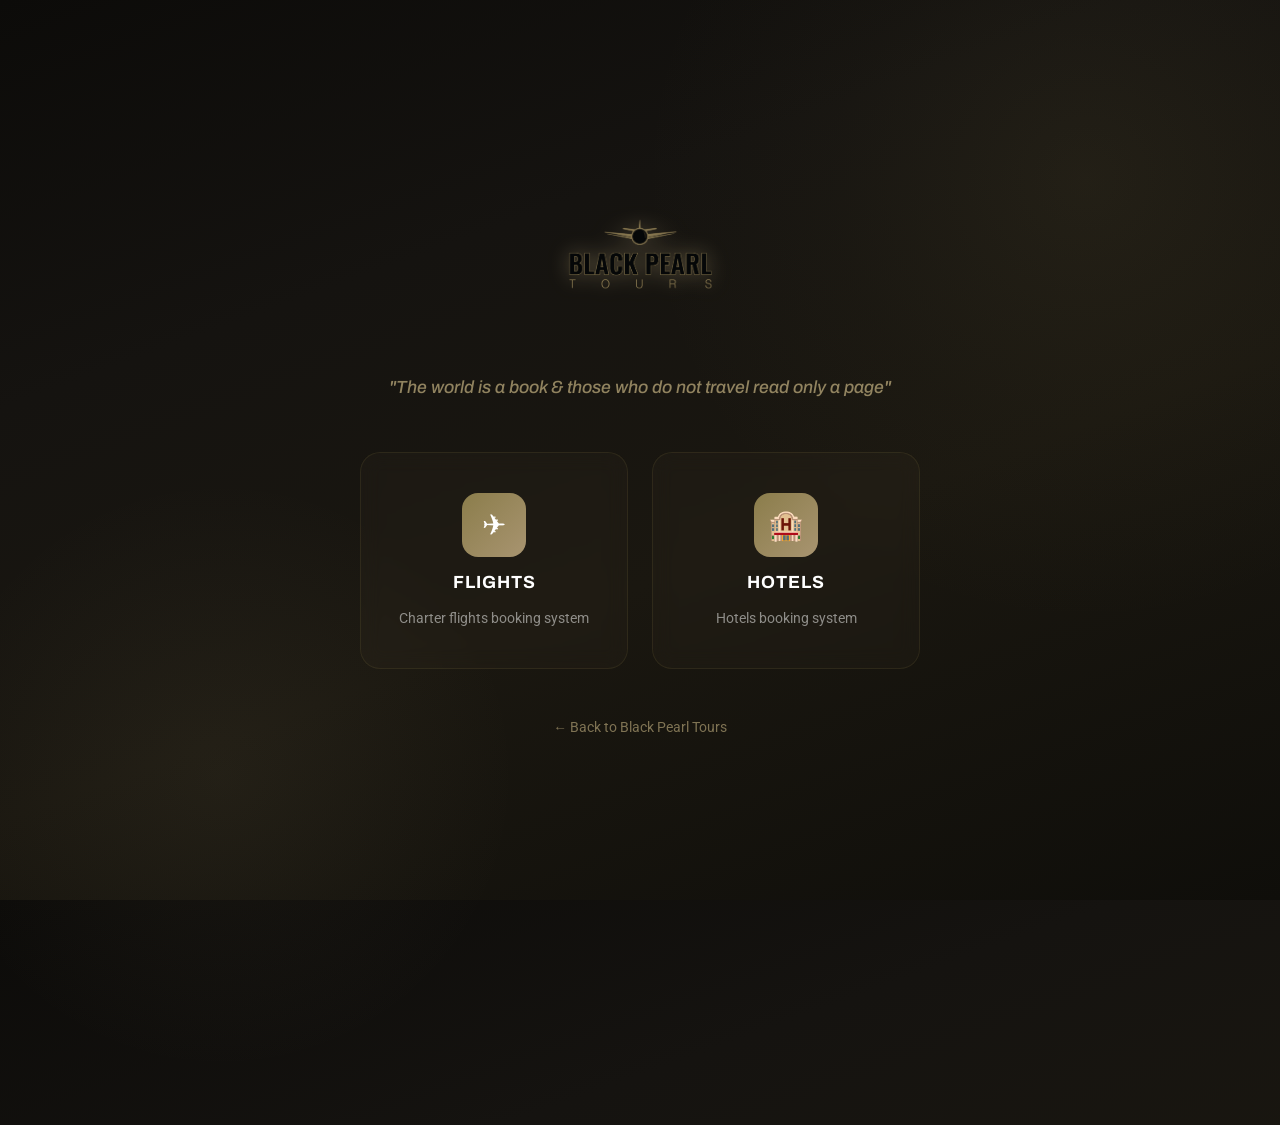
==== agentlogin.html @ b80a2f74 "Add local agent login page with flights & hotels links - Create agentlogin.html with two options: Fl" ====
<!DOCTYPE html>
<html lang="en">
<head>
  <meta charset="UTF-8">
  <meta name="viewport" content="width=device-width, initial-scale=1.0">
  <title>Agent Login - Black Pearl Tours</title>
  <link rel="preconnect" href="https://fonts.googleapis.com">
  <link rel="preconnect" href="https://fonts.gstatic.com" crossorigin>
  <link href="https://fonts.googleapis.com/css2?family=Archivo:wght@400;500;600;700;800;900&family=Roboto:wght@300;400;500;700&display=swap" rel="stylesheet">
  <style>
    *, *::before, *::after { margin: 0; padding: 0; box-sizing: border-box; }

    body {
      font-family: 'Roboto', sans-serif;
      min-height: 100vh;
      display: flex;
      align-items: center;
      justify-content: center;
      background: linear-gradient(160deg, #0c0b09 0%, #151310 30%, #1a1710 60%, #0f0e0a 100%);
      color: #fff;
      position: relative;
      overflow: hidden;
    }

    body::before {
      content: '';
      position: absolute;
      top: -30%;
      right: -20%;
      width: 900px;
      height: 900px;
      background: radial-gradient(circle, rgba(139,125,75,0.1) 0%, rgba(139,125,75,0.03) 40%, transparent 70%);
      border-radius: 50%;
    }

    body::after {
      content: '';
      position: absolute;
      bottom: -25%;
      left: -10%;
      width: 700px;
      height: 700px;
      background: radial-gradient(circle, rgba(196,178,130,0.06) 0%, transparent 60%);
      border-radius: 50%;
    }

    .container {
      text-align: center;
      position: relative;
      z-index: 1;
      padding: 40px 20px;
      max-width: 600px;
      width: 100%;
    }

    .logo-img {
      height: 180px;
      width: auto;
      margin: 0 auto 30px;
      display: block;
      filter: drop-shadow(0 0 10px rgba(196, 178, 130, 0.36));
    }

    .tagline {
      font-family: 'Archivo', sans-serif;
      font-size: 1.1rem;
      font-weight: 500;
      color: rgba(196, 178, 130, 0.7);
      font-style: italic;
      margin-bottom: 50px;
      line-height: 1.6;
    }

    .login-options {
      display: flex;
      gap: 24px;
      justify-content: center;
      flex-wrap: wrap;
    }

    .login-card {
      display: flex;
      flex-direction: column;
      align-items: center;
      gap: 16px;
      padding: 40px 36px;
      background: rgba(139,125,75,0.05);
      backdrop-filter: blur(10px);
      border: 1px solid rgba(139,125,75,0.15);
      border-radius: 20px;
      text-decoration: none;
      color: #fff;
      transition: all 0.3s ease;
      flex: 1;
      min-width: 220px;
    }

    .login-card:hover {
      transform: translateY(-5px);
      background: rgba(139,125,75,0.1);
      border-color: #8B7D4B;
      box-shadow: 0 8px 30px rgba(139,125,75,0.15);
    }

    .login-icon {
      width: 64px;
      height: 64px;
      background: linear-gradient(135deg, #8B7D4B, #A89470);
      border-radius: 16px;
      display: flex;
      align-items: center;
      justify-content: center;
      font-size: 1.8rem;
    }

    .login-card h3 {
      font-family: 'Archivo', sans-serif;
      font-size: 1.1rem;
      font-weight: 700;
      letter-spacing: 1px;
      text-transform: uppercase;
    }

    .login-card p {
      font-size: 0.85rem;
      color: rgba(255,255,255,0.5);
      line-height: 1.5;
    }

    .back-link {
      display: inline-block;
      margin-top: 50px;
      color: rgba(196,178,130,0.6);
      font-size: 0.85rem;
      text-decoration: none;
      transition: color 0.3s ease;
    }

    .back-link:hover {
      color: #C4B282;
    }

    @media (max-width: 480px) {
      .login-options { flex-direction: column; }
      .login-card { min-width: unset; }
      .logo-img { height: 140px; }
    }
  </style>
</head>
<body>

  <div class="container">
    <a href="/">
      <img src="logo.png" alt="Black Pearl Tours" class="logo-img">
    </a>
    <p class="tagline">"The world is a book &amp; those who do not travel read only a page"</p>

    <div class="login-options">
      <a href="https://online.blackpearlholiday.com/index.php?route=account/login" target="_blank" class="login-card">
        <div class="login-icon">&#9992;</div>
        <h3>Flights</h3>
        <p>Charter flights booking system</p>
      </a>
      <a href="https://agency.blackpearlholiday.com/reseller/auth/" target="_blank" class="login-card">
        <div class="login-icon">&#127976;</div>
        <h3>Hotels</h3>
        <p>Hotels booking system</p>
      </a>
    </div>

    <a href="/" class="back-link">&larr; Back to Black Pearl Tours</a>
  </div>

</body>
</html>
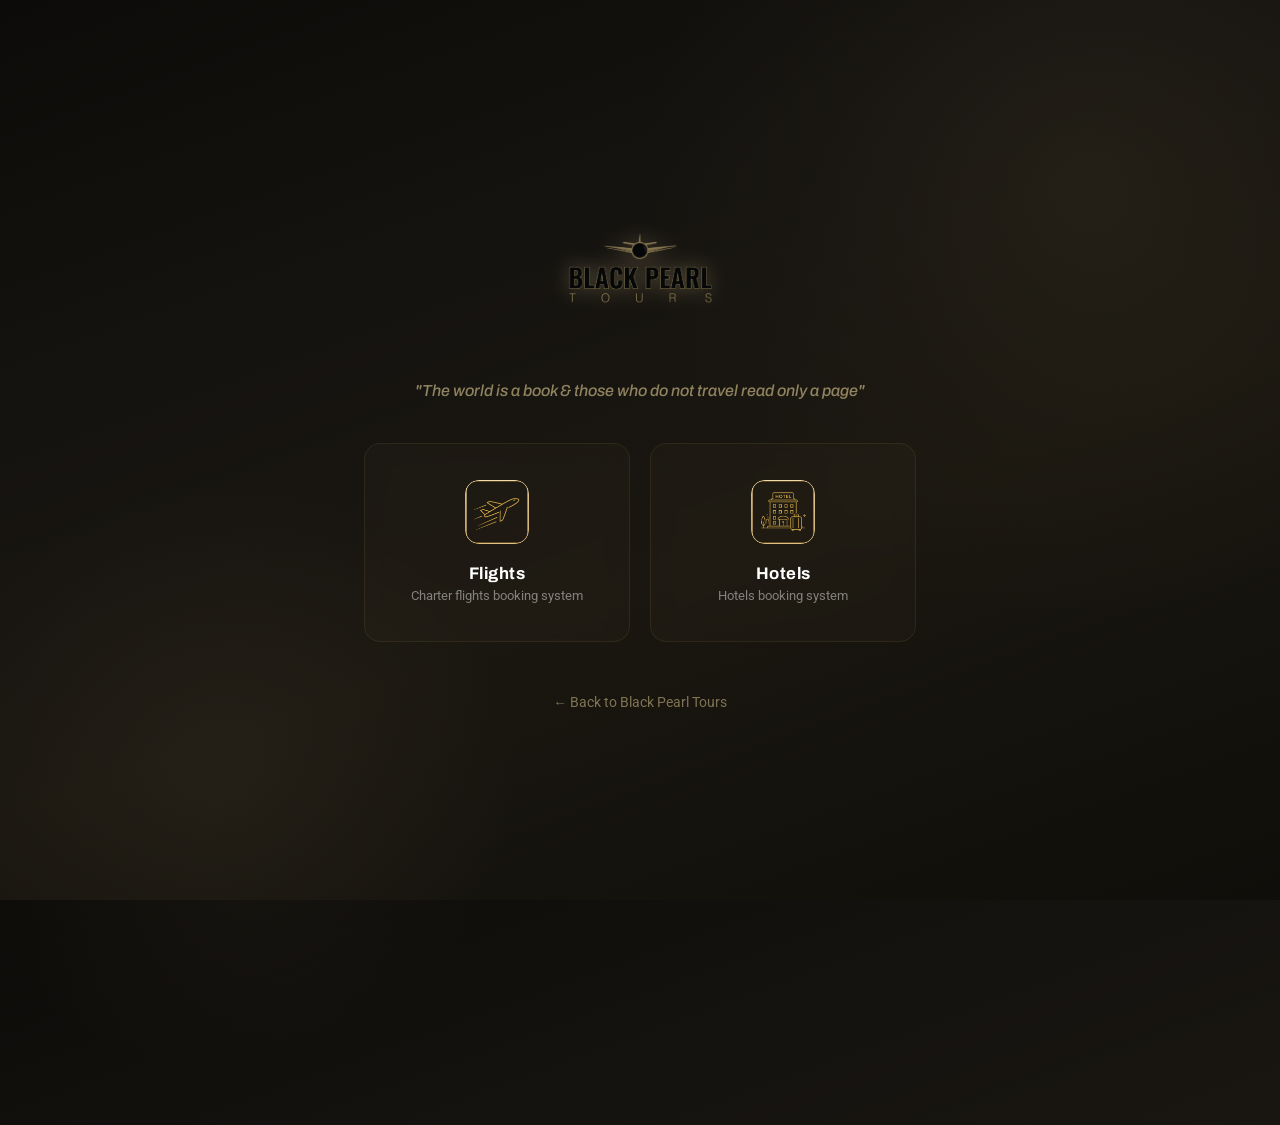
==== commit a79b88f0: "Make agent login page mobile-friendly - Horizontal card layout on mobile with icon, text, and arrow " ====
--- a/agentlogin.html
+++ b/agentlogin.html
@@ -13,6 +13,7 @@
     body {
       font-family: 'Roboto', sans-serif;
       min-height: 100vh;
+      min-height: 100dvh;
       display: flex;
       align-items: center;
       justify-content: center;
@@ -20,6 +21,7 @@
       color: #fff;
       position: relative;
       overflow: hidden;
+      -webkit-tap-highlight-color: transparent;
     }
 
     body::before {
@@ -48,102 +50,147 @@
       text-align: center;
       position: relative;
       z-index: 1;
-      padding: 40px 20px;
+      padding: 40px 24px;
       max-width: 600px;
       width: 100%;
     }
 
     .logo-img {
-      height: 180px;
+      height: 160px;
       width: auto;
-      margin: 0 auto 30px;
+      margin: 0 auto 20px;
       display: block;
       filter: drop-shadow(0 0 10px rgba(196, 178, 130, 0.36));
     }
 
     .tagline {
       font-family: 'Archivo', sans-serif;
-      font-size: 1.1rem;
+      font-size: 1rem;
       font-weight: 500;
       color: rgba(196, 178, 130, 0.7);
       font-style: italic;
-      margin-bottom: 50px;
+      margin-bottom: 40px;
       line-height: 1.6;
+      padding: 0 10px;
     }
 
     .login-options {
       display: flex;
-      gap: 24px;
-      justify-content: center;
-      flex-wrap: wrap;
+      flex-direction: column;
+      gap: 16px;
     }
 
     .login-card {
       display: flex;
-      flex-direction: column;
       align-items: center;
-      gap: 16px;
-      padding: 40px 36px;
+      gap: 20px;
+      padding: 24px 28px;
       background: rgba(139,125,75,0.05);
       backdrop-filter: blur(10px);
       border: 1px solid rgba(139,125,75,0.15);
-      border-radius: 20px;
+      border-radius: 16px;
       text-decoration: none;
       color: #fff;
       transition: all 0.3s ease;
-      flex: 1;
-      min-width: 220px;
+      min-height: 88px;
+    }
+
+    .login-card:active {
+      transform: scale(0.97);
+      background: rgba(139,125,75,0.12);
+      border-color: #8B7D4B;
     }
 
     .login-card:hover {
-      transform: translateY(-5px);
       background: rgba(139,125,75,0.1);
       border-color: #8B7D4B;
       box-shadow: 0 8px 30px rgba(139,125,75,0.15);
     }
 
     .login-icon {
-      width: 64px;
-      height: 64px;
-      background: linear-gradient(135deg, #8B7D4B, #A89470);
-      border-radius: 16px;
-      display: flex;
-      align-items: center;
-      justify-content: center;
-      font-size: 1.8rem;
+      width: 56px;
+      height: 56px;
+      border-radius: 14px;
+      overflow: hidden;
+      flex-shrink: 0;
+    }
+
+    .login-icon img {
+      width: 100%;
+      height: 100%;
+      object-fit: cover;
+      border-radius: 14px;
+    }
+
+    .login-text {
+      text-align: left;
+      flex: 1;
     }
 
     .login-card h3 {
       font-family: 'Archivo', sans-serif;
-      font-size: 1.1rem;
+      font-size: 1.05rem;
       font-weight: 700;
-      letter-spacing: 1px;
-      text-transform: uppercase;
+      letter-spacing: 0.5px;
+      margin-bottom: 4px;
     }
 
     .login-card p {
-      font-size: 0.85rem;
-      color: rgba(255,255,255,0.5);
-      line-height: 1.5;
+      font-size: 0.82rem;
+      color: rgba(255,255,255,0.45);
+      line-height: 1.4;
+    }
+
+    .login-arrow {
+      color: rgba(196,178,130,0.4);
+      font-size: 1.2rem;
+      flex-shrink: 0;
+      transition: transform 0.3s ease, color 0.3s ease;
+    }
+
+    .login-card:hover .login-arrow,
+    .login-card:active .login-arrow {
+      color: rgba(196,178,130,0.8);
+      transform: translateX(4px);
     }
 
     .back-link {
-      display: inline-block;
-      margin-top: 50px;
+      display: inline-flex;
+      align-items: center;
+      gap: 6px;
+      margin-top: 40px;
       color: rgba(196,178,130,0.6);
       font-size: 0.85rem;
       text-decoration: none;
       transition: color 0.3s ease;
-    }
-
-    .back-link:hover {
+      padding: 12px 20px;
+      border-radius: 50px;
+    }
+
+    .back-link:hover,
+    .back-link:active {
       color: #C4B282;
     }
 
-    @media (max-width: 480px) {
-      .login-options { flex-direction: column; }
-      .login-card { min-width: unset; }
-      .logo-img { height: 140px; }
+    /* Desktop: side-by-side cards */
+    @media (min-width: 520px) {
+      .login-options {
+        flex-direction: row;
+        gap: 20px;
+      }
+      .login-card {
+        flex-direction: column;
+        text-align: center;
+        padding: 36px 30px;
+        flex: 1;
+      }
+      .login-text { text-align: center; }
+      .login-arrow { display: none; }
+      .login-icon {
+        width: 64px;
+        height: 64px;
+      }
+      .logo-img { height: 180px; }
     }
   </style>
 </head>
@@ -157,14 +204,20 @@
 
     <div class="login-options">
       <a href="https://online.blackpearlholiday.com/index.php?route=account/login" target="_blank" class="login-card">
-        <div class="login-icon">&#9992;</div>
-        <h3>Flights</h3>
-        <p>Charter flights booking system</p>
+        <div class="login-icon"><img src="assets/images/icons/gold/flight.png" alt="Flights"></div>
+        <div class="login-text">
+          <h3>Flights</h3>
+          <p>Charter flights booking system</p>
+        </div>
+        <span class="login-arrow">&#8594;</span>
       </a>
       <a href="https://agency.blackpearlholiday.com/reseller/auth/" target="_blank" class="login-card">
-        <div class="login-icon">&#127976;</div>
-        <h3>Hotels</h3>
-        <p>Hotels booking system</p>
+        <div class="login-icon"><img src="assets/images/icons/gold/hotel.png" alt="Hotels"></div>
+        <div class="login-text">
+          <h3>Hotels</h3>
+          <p>Hotels booking system</p>
+        </div>
+        <span class="login-arrow">&#8594;</span>
       </a>
     </div>
 
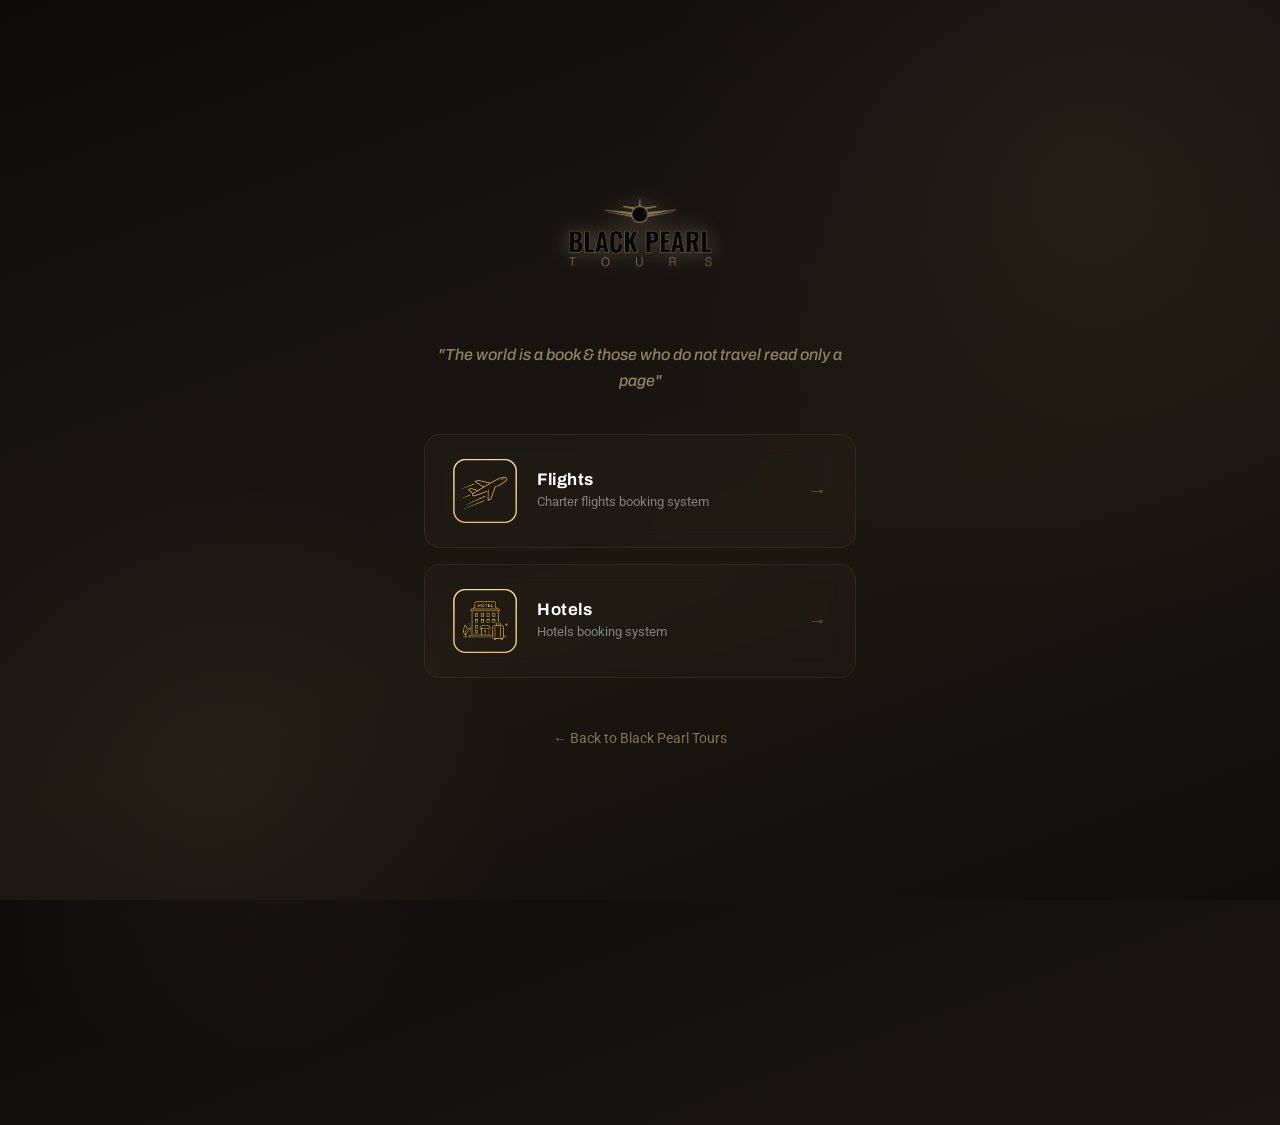
==== commit 4b4715cc: "Fix agent login icon clipping and zoom-out layout - Remove border-radius/overflow from icon containe" ====
--- a/agentlogin.html
+++ b/agentlogin.html
@@ -51,8 +51,9 @@
       position: relative;
       z-index: 1;
       padding: 40px 24px;
-      max-width: 600px;
+      max-width: 480px;
       width: 100%;
+      margin: 0 auto;
     }
 
     .logo-img {
@@ -110,16 +111,13 @@
     .login-icon {
       width: 56px;
       height: 56px;
-      border-radius: 14px;
-      overflow: hidden;
       flex-shrink: 0;
     }
 
     .login-icon img {
       width: 100%;
       height: 100%;
-      object-fit: cover;
-      border-radius: 14px;
+      object-fit: contain;
     }
 
     .login-text {
@@ -172,25 +170,12 @@
       color: #C4B282;
     }
 
-    /* Desktop: side-by-side cards */
     @media (min-width: 520px) {
-      .login-options {
-        flex-direction: row;
-        gap: 20px;
-      }
-      .login-card {
-        flex-direction: column;
-        text-align: center;
-        padding: 36px 30px;
-        flex: 1;
-      }
-      .login-text { text-align: center; }
-      .login-arrow { display: none; }
+      .logo-img { height: 180px; }
       .login-icon {
         width: 64px;
         height: 64px;
       }
-      .logo-img { height: 180px; }
     }
   </style>
 </head>
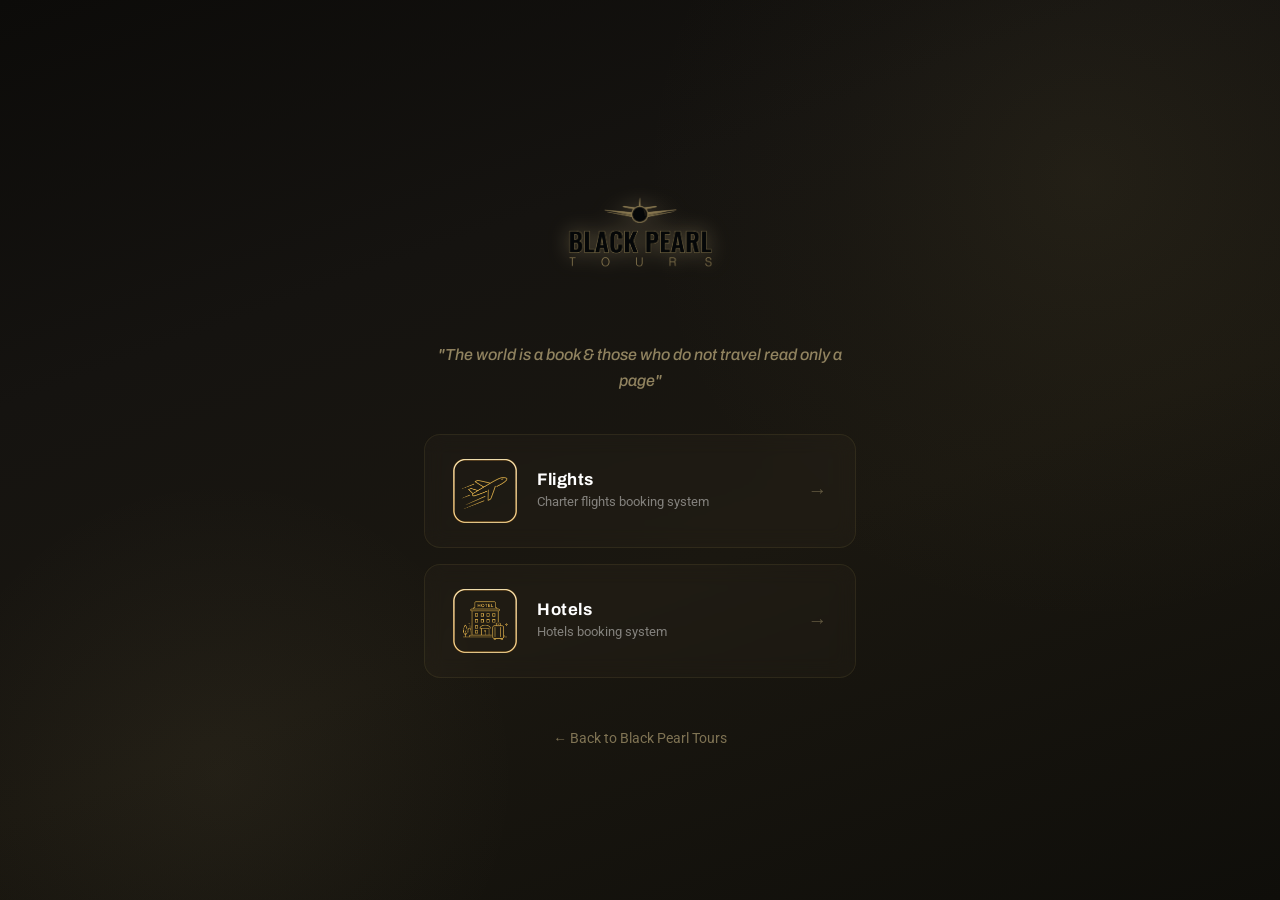
==== commit 462a6609: "Fix agent login page zoom-out layout on mobile Prevent content from shrinking to a quarter of the sc" ====
--- a/agentlogin.html
+++ b/agentlogin.html
@@ -2,7 +2,7 @@
 <html lang="en">
 <head>
   <meta charset="UTF-8">
-  <meta name="viewport" content="width=device-width, initial-scale=1.0">
+  <meta name="viewport" content="width=device-width, initial-scale=1.0, minimum-scale=1.0">
   <title>Agent Login - Black Pearl Tours</title>
   <link rel="preconnect" href="https://fonts.googleapis.com">
   <link rel="preconnect" href="https://fonts.gstatic.com" crossorigin>
@@ -14,17 +14,14 @@
       font-family: 'Roboto', sans-serif;
       min-height: 100vh;
       min-height: 100dvh;
-      display: flex;
-      align-items: center;
-      justify-content: center;
       background: linear-gradient(160deg, #0c0b09 0%, #151310 30%, #1a1710 60%, #0f0e0a 100%);
       color: #fff;
       position: relative;
-      overflow: hidden;
+      overflow-x: hidden;
       -webkit-tap-highlight-color: transparent;
     }
 
-    body::before {
+    .page-wrap::before {
       content: '';
       position: absolute;
       top: -30%;
@@ -33,9 +30,10 @@
       height: 900px;
       background: radial-gradient(circle, rgba(139,125,75,0.1) 0%, rgba(139,125,75,0.03) 40%, transparent 70%);
       border-radius: 50%;
-    }
-
-    body::after {
+      pointer-events: none;
+    }
+
+    .page-wrap::after {
       content: '';
       position: absolute;
       bottom: -25%;
@@ -44,6 +42,18 @@
       height: 700px;
       background: radial-gradient(circle, rgba(196,178,130,0.06) 0%, transparent 60%);
       border-radius: 50%;
+      pointer-events: none;
+    }
+
+    .page-wrap {
+      width: 100%;
+      min-height: 100vh;
+      min-height: 100dvh;
+      display: flex;
+      align-items: center;
+      justify-content: center;
+      position: relative;
+      overflow: hidden;
     }
 
     .container {
@@ -181,32 +191,34 @@
 </head>
 <body>
 
-  <div class="container">
-    <a href="/">
-      <img src="logo.png" alt="Black Pearl Tours" class="logo-img">
-    </a>
-    <p class="tagline">"The world is a book &amp; those who do not travel read only a page"</p>
-
-    <div class="login-options">
-      <a href="https://online.blackpearlholiday.com/index.php?route=account/login" target="_blank" class="login-card">
-        <div class="login-icon"><img src="assets/images/icons/gold/flight.png" alt="Flights"></div>
-        <div class="login-text">
-          <h3>Flights</h3>
-          <p>Charter flights booking system</p>
-        </div>
-        <span class="login-arrow">&#8594;</span>
+  <div class="page-wrap">
+    <div class="container">
+      <a href="/">
+        <img src="logo.png" alt="Black Pearl Tours" class="logo-img">
       </a>
-      <a href="https://agency.blackpearlholiday.com/reseller/auth/" target="_blank" class="login-card">
-        <div class="login-icon"><img src="assets/images/icons/gold/hotel.png" alt="Hotels"></div>
-        <div class="login-text">
-          <h3>Hotels</h3>
-          <p>Hotels booking system</p>
-        </div>
-        <span class="login-arrow">&#8594;</span>
-      </a>
+      <p class="tagline">"The world is a book &amp; those who do not travel read only a page"</p>
+
+      <div class="login-options">
+        <a href="https://online.blackpearlholiday.com/index.php?route=account/login" target="_blank" class="login-card">
+          <div class="login-icon"><img src="assets/images/icons/gold/flight.png" alt="Flights"></div>
+          <div class="login-text">
+            <h3>Flights</h3>
+            <p>Charter flights booking system</p>
+          </div>
+          <span class="login-arrow">&#8594;</span>
+        </a>
+        <a href="https://agency.blackpearlholiday.com/reseller/auth/" target="_blank" class="login-card">
+          <div class="login-icon"><img src="assets/images/icons/gold/hotel.png" alt="Hotels"></div>
+          <div class="login-text">
+            <h3>Hotels</h3>
+            <p>Hotels booking system</p>
+          </div>
+          <span class="login-arrow">&#8594;</span>
+        </a>
+      </div>
+
+      <a href="/" class="back-link">&larr; Back to Black Pearl Tours</a>
     </div>
-
-    <a href="/" class="back-link">&larr; Back to Black Pearl Tours</a>
   </div>
 
 </body>
